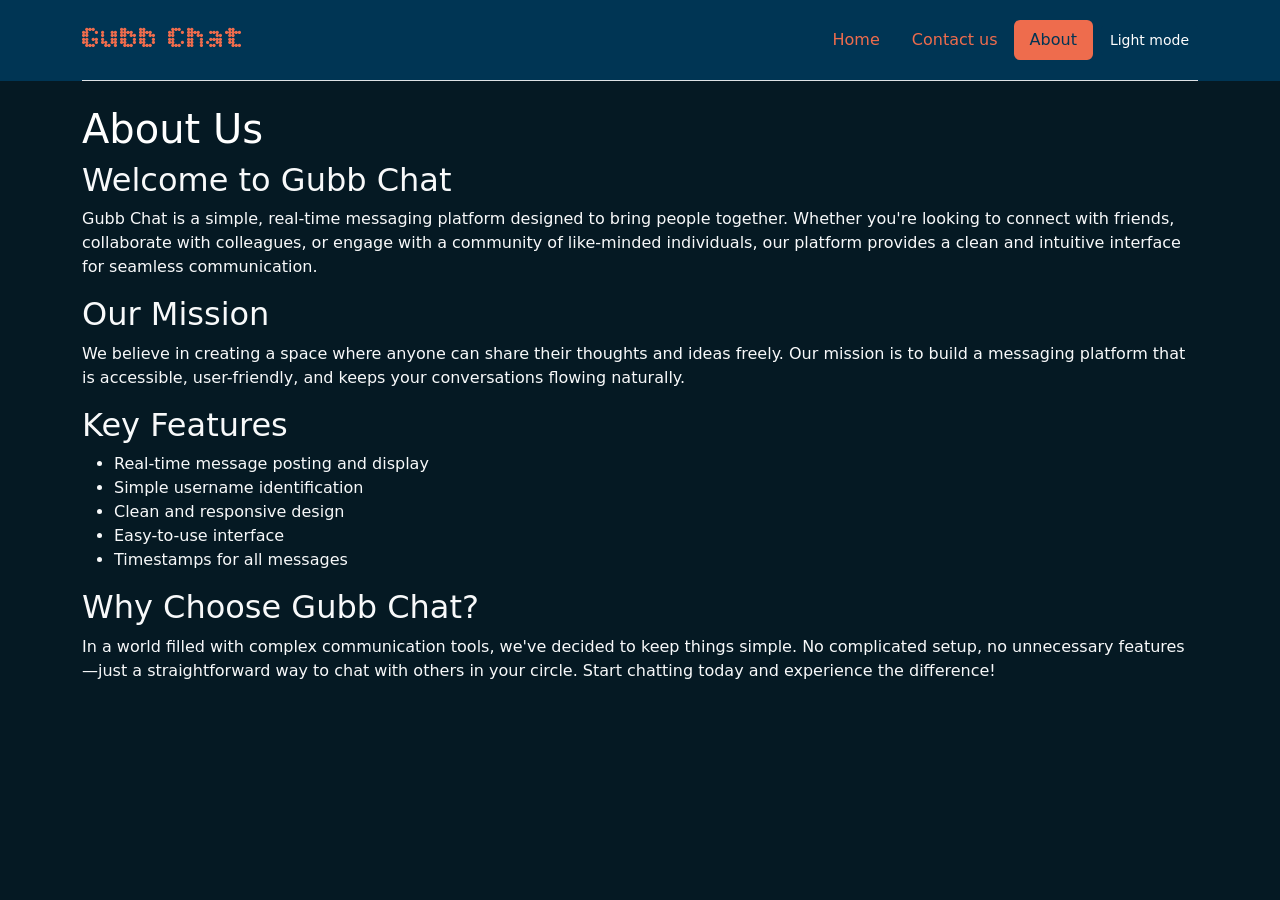
==== about.html @ 18053f1d "added light mode and styles all html" ====
<!DOCTYPE html>
<html lang="en">
<head>
  <meta charset="UTF-8">
  <title>About Us - Public Chat App</title>
  <link href="https://cdn.jsdelivr.net/npm/bootstrap@5.3.8/dist/css/bootstrap.min.css" rel="stylesheet" integrity="sha384-sRIl4kxILFvY47J16cr9ZwB07vP4J8+LH7qKQnuqkuIAvNWLzeN8tE5YBujZqJLB" crossorigin="anonymous">
  <link rel="stylesheet" href="css/style.css">
  <script src="script/theme.js" defer></script>
  <!-- google fonts -->
  <link rel="preconnect" href="https://fonts.googleapis.com">
  <link rel="preconnect" href="https://fonts.gstatic.com" crossorigin>
  <link href="https://fonts.googleapis.com/css2?family=Bitcount+Prop+Double:wght@100..900&display=swap" rel="stylesheet">
</head>
<body>
  <div class="bg-main">
    <div class="container">
      <header class="d-flex flex-wrap justify-content-center py-3 mb-4 border-bottom">
        <a href="/" class="d-flex align-items-center mb-3 mb-md-0 me-md-auto text-dark text-decoration-none">
          <!-- <svg class="bi me-2" width="40" height="32"><use xlink:href="#bootstrap"></use></svg> -->
          <span class="fs-2 bitcount-prop-double burnt-peach">Gubb Chat</span>
        </a>

        <ul class="nav nav-pills align-items-center">
          <li class="nav-item"><a href="index.html" class="nav-link">Home</a></li>
          <li class="nav-item"><a href="contact.html" class="nav-link">Contact us</a></li>
          <li class="nav-item"><a href="about.html" class="nav-link active" aria-current="page">About</a></li>
          <li class="nav-item ms-2">
            <button id="themeToggle" class="btn btn-burnt-peach btn-sm" type="button">Light mode</button>
          </li>
        </ul>
      </header>
    </div>
  </div>

  <div class="container text-light">
    <h1 class="white">About Us</h1>
    
    <section class="content">
      <h2>Welcome to Gubb Chat</h2>
      <p>
        Gubb Chat is a simple, real-time messaging platform designed to bring people together. 
        Whether you're looking to connect with friends, collaborate with colleagues, or engage with 
        a community of like-minded individuals, our platform provides a clean and intuitive interface 
        for seamless communication.
      </p>

      <h2>Our Mission</h2>
      <p>
        We believe in creating a space where anyone can share their thoughts and ideas freely. 
        Our mission is to build a messaging platform that is accessible, user-friendly, and 
        keeps your conversations flowing naturally.
      </p>

      <h2>Key Features</h2>
      <ul>
        <li>Real-time message posting and display</li>
        <li>Simple username identification</li>
        <li>Clean and responsive design</li>
        <li>Easy-to-use interface</li>
        <li>Timestamps for all messages</li>
      </ul>

      <h2>Why Choose Gubb Chat?</h2>
      <p>
        In a world filled with complex communication tools, we've decided to keep things simple. 
        No complicated setup, no unnecessary features—just a straightforward way to chat with others 
        in your circle. Start chatting today and experience the difference!
      </p>
    </section>
  </div>
     <script src="https://cdn.jsdelivr.net/npm/bootstrap@5.3.8/dist/js/bootstrap.bundle.min.js" integrity="sha384-FKyoEForCGlyvwx9Hj09JcYn3nv7wiPVlz7YYwJrWVcXK/BmnVDxM+D2scQbITxI" crossorigin="anonymous"></script>
</body>
</html>
---- css/style.css ----
:root {
  /* Theme tokens (dark = default) */
  --bg: #051923;
  --surface: #003554;
  --text: #ffffff;
  --accent: #ee6c4d;
  --accent-strong: #e15f41;
  --accent-stronger: #d75a3e;
  --btn-bg: #003554;
  --btn-bg-hover: #002a43;
  --btn-bg-active: #002439;
  --btn-focus-rgb: 0, 53, 84;
}

:root[data-theme="light"] {
  /* Light mode placeholders */
  --bg: #f6f7fb;
  --surface: #ffffff;
  --text: #0b1a24;
  --accent: #ee6c4d;
  --accent-strong: #e15f41;
  --accent-stronger: #d75a3e;
  --btn-bg: #003554;
  --btn-bg-hover: #002a43;
  --btn-bg-active: #002439;
  --btn-focus-rgb: 0, 53, 84;
}

body {
  background-color: var(--bg) !important;
  color: var(--text);
}

/* Message */
.message {
  padding: 12px 16px;
  border-radius: 14px;
  background: rgba(255, 255, 255, 0.08);
  box-shadow: 0 4px 12px rgba(0,0,0,0.2);
  transition: all 0.2s ease;
  cursor: grab;
  backdrop-filter: blur(6px);
}

/* Hover */
.message:hover {
  transform: translateY(-3px);
  background: rgba(255, 255, 255, 0.15);
}

/* När man drar */
.message.dragging {
  opacity: 0.5;
  transform: scale(0.95);
  cursor: grabbing;
}


/* Delete zone */
#deleteZone {
  margin-top: 20px;
  padding: 18px;
  text-align: center;
  border-radius: 16px;
  border: 2px dashed rgba(255, 0, 0, 0.4);
  color: rgba(255, 0, 0, 0.7);
  font-weight: bold;
  transition: all 0.25s ease;
}

/* Hover delete */
#deleteZone.hover {
  background: rgba(255, 0, 0, 0.2);
  border-color: red;
  color: white;
  transform: scale(1.05);
  box-shadow: 0 0 20px rgba(255, 0, 0, 0.4);
}

/* ====== Section: Colors ====== */
/* orange */
.burnt-peach-bg {
  background-color: var(--accent);
}
.burnt-peach {
  color: var(--accent);
}
/* Blue */
.deep-space-blue {
  color: var(--surface);
}
.deep-space-blue-bg { 
  background-color: var(--surface);
}
/* Darker blue */
.ink-black {
  color: var(--bg);
}
.ink-black-bg {
  background-color: var(--bg);
}

.white {
  color: var(--text);
}
.white-bg {
  background-color: #ffffff;
}
/* ====== Section: Colors ====== */

.bg-main {
  background-color: var(--surface);
}

.nav-pills {
  --bs-nav-pills-link-active-bg: var(--accent) !important;
}

.nav-link {
  color: var(--accent) !important;
}

.active  {
  color: var(--surface) !important
}

.btn-burnt-peach {
  --bs-btn-color: #ffffff;
  --bs-btn-bg: var(--btn-bg);
  --bs-btn-border-color: var(--btn-bg);
  --bs-btn-hover-color: #ffffff;
  --bs-btn-hover-bg: var(--btn-bg-hover);
  --bs-btn-hover-border-color: var(--btn-bg-hover);
  --bs-btn-focus-shadow-rgb: var(--btn-focus-rgb);
  --bs-btn-active-color: #ffffff;
  --bs-btn-active-bg: var(--btn-bg-active);
  --bs-btn-active-border-color: #cc553a;
}

.bitcount-prop-double {
  font-family: "Bitcount Prop Double", system-ui;
  font-optical-sizing: auto;
  font-weight: 400;
  font-style: normal;
  font-variation-settings:
    "slnt" 0,
    "CRSV" 0.5,
    "ELSH" 0,
    "ELXP" 0;
}
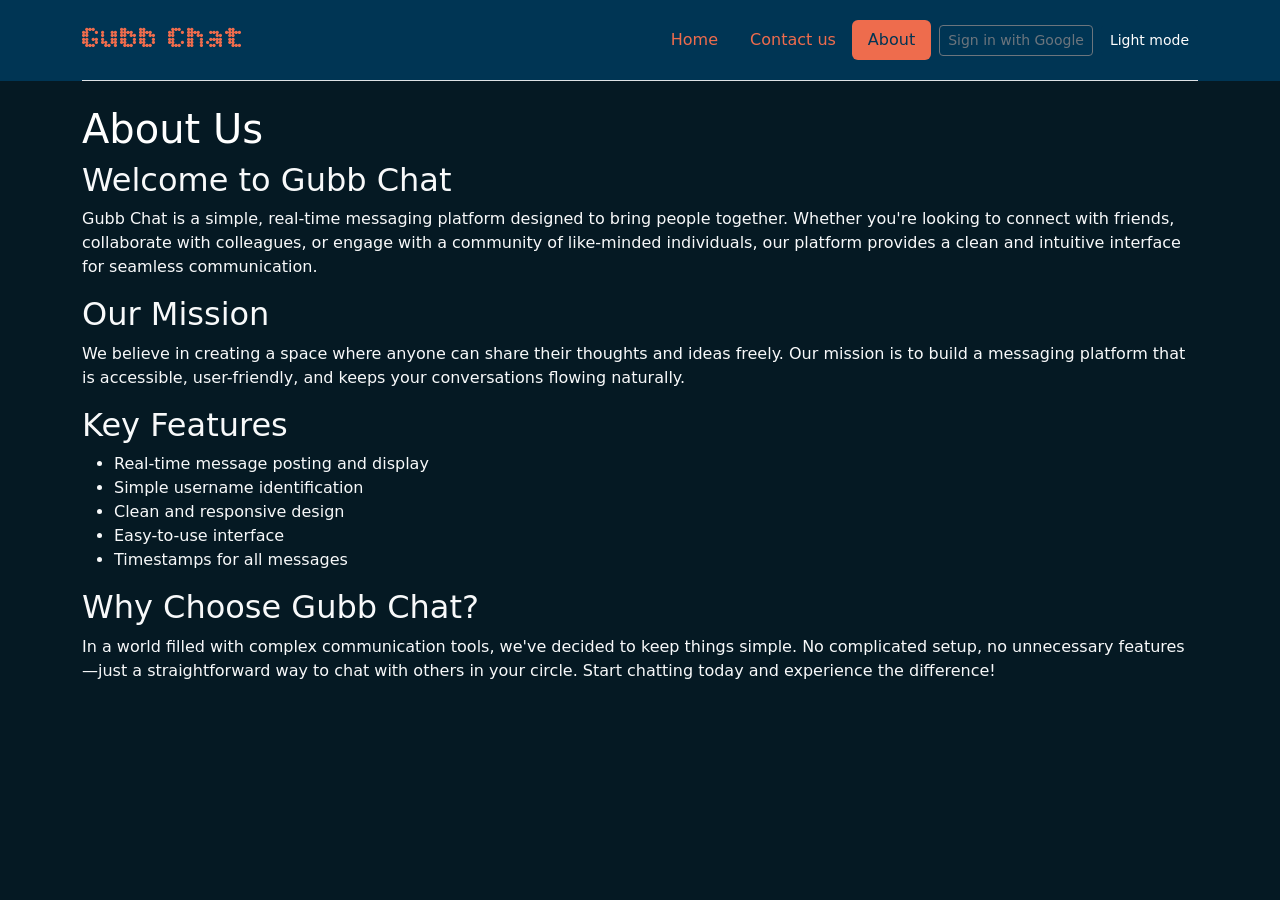
==== commit 7ca26260: "fixing link on deployed page" ====
--- a/about.html
+++ b/about.html
@@ -21,9 +21,11 @@
         </a>
 
         <ul class="nav nav-pills align-items-center">
-          <li class="nav-item"><a href="index.html" class="nav-link">Home</a></li>
-          <li class="nav-item"><a href="contact.html" class="nav-link">Contact us</a></li>
-          <li class="nav-item"><a href="about.html" class="nav-link active" aria-current="page">About</a></li>
+          <li class="nav-item"><a href="./index.html" class="nav-link">Home</a></li>
+          <li class="nav-item"><a href="./contact.html" class="nav-link">Contact us</a></li>
+          <li class="nav-item"><a href="./about.html" class="nav-link active" aria-current="page">About</a></li>
+          <li class="nav-item ms-2" id="loginItem"><button id="loginBtn" class="btn btn-outline-secondary btn-sm">Sign in with Google</button></li>
+          <li class="nav-item ms-2" id="logoutItem" style="display:none"><button id="logoutBtn" class="btn btn-outline-danger btn-sm">Sign out</button></li>
           <li class="nav-item ms-2">
             <button id="themeToggle" class="btn btn-burnt-peach btn-sm" type="button">Light mode</button>
           </li>
@@ -69,5 +71,6 @@
     </section>
   </div>
      <script src="https://cdn.jsdelivr.net/npm/bootstrap@5.3.8/dist/js/bootstrap.bundle.min.js" integrity="sha384-FKyoEForCGlyvwx9Hj09JcYn3nv7wiPVlz7YYwJrWVcXK/BmnVDxM+D2scQbITxI" crossorigin="anonymous"></script>
+  <script src="script/authNav.js" type="module" defer></script>
 </body>
 </html>
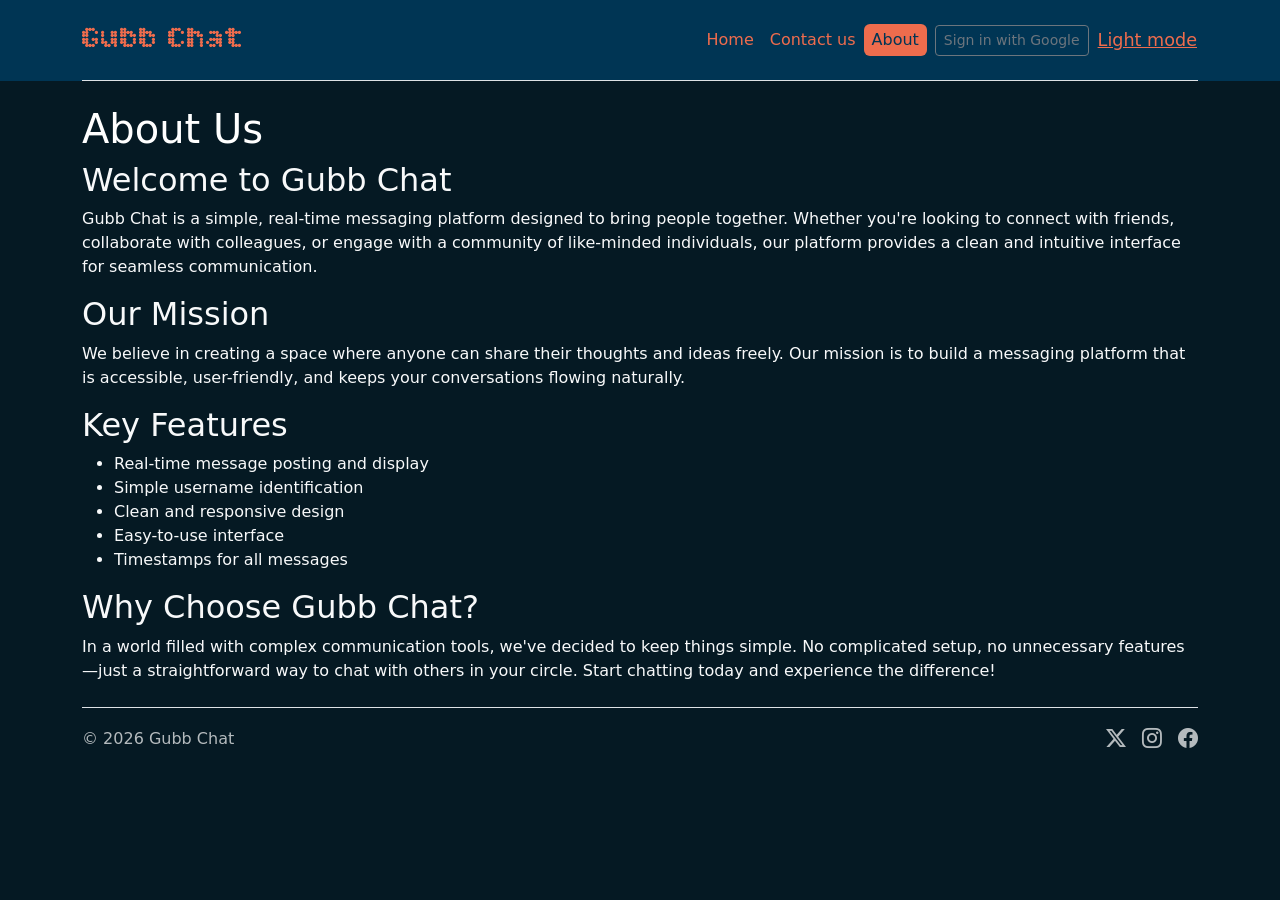
==== commit 1f0d72b7: "updated meta" ====
--- a/about.html
+++ b/about.html
@@ -2,10 +2,23 @@
 <html lang="en">
 <head>
   <meta charset="UTF-8">
-  <title>About Us - Public Chat App</title>
+  <meta name="viewport" content="width=device-width, initial-scale=1">
+  <meta name="description" content="Learn about Gubb Chat – who we are and what our public real-time chat platform is all about.">
+  <meta name="keywords" content="about, gubb chat, chat app, public chat">
+  <meta name="robots" content="index, follow">
+  <meta property="og:title" content="About Us - Gubb Chat">
+  <meta property="og:description" content="Learn about Gubb Chat – who we are and what our public real-time chat platform is all about.">
+  <meta property="og:type" content="website">
+  <meta property="og:image" content="GCfavico.jpg">
+  <link rel="canonical" href="about.html">
+  <link rel="icon" type="image/jpeg" href="GCfavico.jpg">
+  <title>About Us - Gubb Chat</title>
   <link href="https://cdn.jsdelivr.net/npm/bootstrap@5.3.8/dist/css/bootstrap.min.css" rel="stylesheet" integrity="sha384-sRIl4kxILFvY47J16cr9ZwB07vP4J8+LH7qKQnuqkuIAvNWLzeN8tE5YBujZqJLB" crossorigin="anonymous">
+  <link rel="stylesheet" href="https://cdn.jsdelivr.net/npm/bootstrap-icons@1.11.3/font/bootstrap-icons.min.css">
   <link rel="stylesheet" href="css/style.css">
+  <link rel="stylesheet" href="https://cdn.jsdelivr.net/npm/bootstrap-icons@1.11.3/font/bootstrap-icons.min.css">
   <script src="script/theme.js" defer></script>
+  <script src="script/translate.js" defer></script>
   <!-- google fonts -->
   <link rel="preconnect" href="https://fonts.googleapis.com">
   <link rel="preconnect" href="https://fonts.gstatic.com" crossorigin>
@@ -14,22 +27,32 @@
 <body>
   <div class="bg-main">
     <div class="container">
-      <header class="d-flex flex-wrap justify-content-center py-3 mb-4 border-bottom">
-        <a href="/" class="d-flex align-items-center mb-3 mb-md-0 me-md-auto text-dark text-decoration-none">
+      <header class="d-flex flex-wrap justify-content-between align-items-center py-3 mb-4 border-bottom">
+        <a href="index.html" class="d-flex align-items-center text-dark text-decoration-none">
           <!-- <svg class="bi me-2" width="40" height="32"><use xlink:href="#bootstrap"></use></svg> -->
           <span class="fs-2 bitcount-prop-double burnt-peach">Gubb Chat</span>
         </a>
 
-        <ul class="nav nav-pills align-items-center">
-          <li class="nav-item"><a href="./index.html" class="nav-link">Home</a></li>
-          <li class="nav-item"><a href="./contact.html" class="nav-link">Contact us</a></li>
-          <li class="nav-item"><a href="./about.html" class="nav-link active" aria-current="page">About</a></li>
-          <li class="nav-item ms-2" id="loginItem"><button id="loginBtn" class="btn btn-outline-secondary btn-sm">Sign in with Google</button></li>
-          <li class="nav-item ms-2" id="logoutItem" style="display:none"><button id="logoutBtn" class="btn btn-outline-danger btn-sm">Sign out</button></li>
-          <li class="nav-item ms-2">
-            <button id="themeToggle" class="btn btn-burnt-peach btn-sm" type="button">Light mode</button>
-          </li>
-        </ul>
+        <button class="burger-btn d-md-none" type="button" data-bs-toggle="collapse" data-bs-target="#navMenu" aria-controls="navMenu" aria-expanded="false" aria-label="Toggle navigation">
+          <span class="burger-bar"></span>
+          <span class="burger-bar"></span>
+          <span class="burger-bar"></span>
+        </button>
+
+        <div class="collapse w-100 d-md-flex justify-content-end" id="navMenu">
+          <ul class="nav nav-pills align-items-md-center flex-column flex-md-row align-items-start mt-2 mt-md-0">
+            <li class="nav-item"><a href="index.html" class="nav-link">Home</a></li>
+            <li class="nav-item"><a href="./contact.html" class="nav-link">Contact us</a></li>
+            <li class="nav-item"><a href="./about.html" class="nav-link active" aria-current="page">About</a></li>
+            <li class="nav-item ms-md-2" id="loginItem"><button id="loginBtn" class="btn btn-outline-secondary btn-sm">Sign in with Google</button></li>
+            <li class="nav-item ms-md-2" id="logoutItem" style="display:none"><button id="logoutBtn" class="btn btn-outline-danger btn-sm">Sign out</button></li>
+            <li class="nav-item ms-md-2">
+              <button id="themeToggle" class="theme-toggle-icon btn btn-link p-0" type="button" aria-label="Toggle theme">
+                <i class="bi bi-brightness-high"></i>
+              </button>
+            </li>
+          </ul>
+        </div>
       </header>
     </div>
   </div>
@@ -70,7 +93,27 @@
       </p>
     </section>
   </div>
-     <script src="https://cdn.jsdelivr.net/npm/bootstrap@5.3.8/dist/js/bootstrap.bundle.min.js" integrity="sha384-FKyoEForCGlyvwx9Hj09JcYn3nv7wiPVlz7YYwJrWVcXK/BmnVDxM+D2scQbITxI" crossorigin="anonymous"></script>
+
+  <div class="container">
+  <footer class="d-flex flex-wrap justify-content-between align-items-center py-3 my-4 border-top">
+    <div class="col-md-6 d-flex align-items-center">
+      <span class="text-muted">&copy; 2026 Gubb Chat</span>
+    </div>
+
+    <div class="col-md-6 d-flex justify-content-end align-items-center">
+      <div class="translate-shell me-3">
+        <a id="google_translate_element"></a>
+      </div>
+      <ul class="nav justify-content-end list-unstyled d-flex footer-social mb-0">
+        <li class="ms-3"><a class="text-muted" href="https://x.com" aria-label="Follow us on X" target="_blank" rel="noopener noreferrer"><i class="bi bi-twitter-x"></i></a></li>
+        <li class="ms-3"><a class="text-muted" href="https://instagram.com" aria-label="Follow us on Instagram" target="_blank" rel="noopener noreferrer"><i class="bi bi-instagram"></i></a></li>
+        <li class="ms-3"><a class="text-muted" href="https://facebook.com" aria-label="Follow us on Facebook" target="_blank" rel="noopener noreferrer"><i class="bi bi-facebook"></i></a></li>
+      </ul>
+    </div>
+  </footer>
+  </div>
+
+   <script src="https://cdn.jsdelivr.net/npm/bootstrap@5.3.8/dist/js/bootstrap.bundle.min.js" integrity="sha384-FKyoEForCGlyvwx9Hj09JcYn3nv7wiPVlz7YYwJrWVcXK/BmnVDxM+D2scQbITxI" crossorigin="anonymous"></script>
   <script src="script/authNav.js" type="module" defer></script>
 </body>
 </html>
--- a/css/style.css
+++ b/css/style.css
@@ -31,6 +31,11 @@
   color: var(--text);
 }
 
+/* Fix Bootstrap's text-light in light mode */
+:root[data-theme="light"] .text-light {
+  color: var(--text) !important;
+}
+
 /* Message */
 .message {
   padding: 12px 16px;
@@ -40,12 +45,305 @@
   transition: all 0.2s ease;
   cursor: grab;
   backdrop-filter: blur(6px);
-}
-
+  display: flex;
+  flex-direction: column;
+  gap: 4px;
+  position: relative;
+  overflow: visible;
+}
+
+.message-content {
+  position: relative;
+  padding-right: 44px;
+  padding-bottom: 30px;
+}
+
+.message-head {
+  display: flex;
+  justify-content: space-between;
+  gap: 10px;
+  align-items: flex-start;
+}
+
+.message-actions {
+  display: inline-flex;
+  align-items: center;
+  gap: 6px;
+}
+
+.message-edited {
+  margin-left: 6px;
+  font-size: 0.75rem;
+  color: rgba(0, 0, 0, 0.5);
+}
+
+.edit-btn {
+  border: 1px solid rgba(255, 255, 255, 0.3);
+  background: transparent;
+  color: #8d98a1;
+  border-radius: 999px;
+  width: 32px;
+  height: 32px;
+  line-height: 1;
+  display: inline-flex;
+  align-items: center;
+  justify-content: center;
+  cursor: pointer;
+  transition: all 0.2s ease;
+  flex-shrink: 0;
+}
+
+.edit-btn:hover {
+  color: var(--accent);
+  border-color: var(--accent);
+  transform: scale(1.05);
+}
+
+.edit-form {
+  display: flex;
+  flex-wrap: wrap;
+  gap: 6px;
+  margin-top: 4px;
+}
+
+.edit-input {
+  flex: 1 1 220px;
+  min-width: 180px;
+  border: 1px solid rgba(255, 255, 255, 0.35);
+  background: rgba(255, 255, 255, 0.08);
+  color: #000000;
+  border-radius: 8px;
+  padding: 4px 10px;
+}
+
+.edit-input:focus {
+  outline: none;
+  box-shadow: 0 0 0 2px rgba(var(--btn-focus-rgb), 0.4);
+}
+
+.verified-badge {
+  display: inline-flex;
+  align-items: center;
+  justify-content: center;
+  margin-left: 6px;
+  font-size: 0.9rem;
+  color: var(--accent);
+  line-height: 1;
+}
+
+.favorite-btn {
+  border: 1px solid rgba(255, 255, 255, 0.3);
+  background: transparent;
+  color: #8d98a1;
+  border-radius: 999px;
+  width: 32px;
+  height: 32px;
+  line-height: 1;
+  display: inline-flex;
+  align-items: center;
+  justify-content: center;
+  cursor: pointer;
+  transition: all 0.2s ease;
+  flex-shrink: 0;
+}
+
+.favorite-btn:hover {
+  color: #f2c94c;
+  border-color: #f2c94c;
+  transform: scale(1.05);
+}
+
+.favorite-btn.is-favorite {
+  color: #f2c94c;
+  border-color: #f2c94c;
+  background: rgba(242, 201, 76, 0.1);
+}
+
+.reaction-bar {
+  display: flex;
+  gap: 8px;
+  margin-top: 6px;
+  opacity: 0;
+  max-height: 0;
+  overflow: hidden;
+  transition: opacity 0.2s ease, max-height 0.2s ease;
+}
+
+.message:hover .reaction-bar,
+.message:focus-within .reaction-bar,
+.message.message-has-reactions .reaction-bar {
+  opacity: 1;
+  max-height: 40px;
+}
+
+.message:not(:hover):not(:focus-within) .reaction-btn:not(.has-count) {
+  display: none;
+}
+
+.reaction-btn {
+  background: transparent;
+  border: 1px solid rgba(255, 255, 255, 0.3);
+  border-radius: 999px;
+  padding: 2px 10px;
+  cursor: pointer;
+  transition: all 0.2s ease;
+  display: inline-flex;
+  align-items: center;
+  gap: 6px;
+  font-size: 0.85rem;
+  box-shadow: none !important;
+  outline: none !important;
+  filter: none !important;
+  text-shadow: none !important;
+  -webkit-tap-highlight-color: transparent;
+}
+
+.reaction-btn:hover {
+  border-color: rgba(255, 255, 255, 0.6);
+  transform: translateY(-1px);
+}
+
+.reaction-btn.is-active {
+  border-color: rgba(255, 255, 255, 0.6);
+  background: rgba(255, 255, 255, 0.08);
+  box-shadow: none !important;
+}
+
+.reaction-btn:focus,
+.reaction-btn:focus-visible,
+.reaction-btn:active {
+  outline: none;
+  box-shadow: none !important;
+  filter: none !important;
+  text-shadow: none !important;
+}
+
+.reaction-btn * {
+  box-shadow: none !important;
+  filter: none !important;
+  text-shadow: none !important;
+}
+
+.reply-toggle-btn {
+  position: absolute;
+  right: 44px;
+  bottom: 10px;
+  border: none;
+  background: transparent;
+  color: var(--accent);
+  border-radius: 0;
+  width: 32px;
+  height: 32px;
+  display: inline-flex;
+  align-items: center;
+  justify-content: center;
+  cursor: pointer;
+  transition: all 0.2s ease;
+  font-size: 1rem;
+  z-index: 2;
+  padding: 0;
+}
+
+.reply-toggle-btn:hover {
+  color: var(--accent-strong);
+  transform: translateY(-1px);
+}
+
+.reply-toggle-btn:active {
+  color: var(--accent-stronger);
+}
+
+.reply-toggle-btn.is-open {
+  color: var(--accent-stronger);
+}
+
+.reply-toggle-btn:focus,
+.reply-toggle-btn:focus-visible,
+.reply-toggle-btn:active {
+  outline: none;
+  box-shadow: none;
+}
+
+.reaction-count {
+  font-weight: 600;
+}
+
+.message.message-favorite {
+  border-left: 4px solid #f2c94c !important;
+}
+
+.message-time-div{
+    background-color: #f6f7fb;
+    padding: 10px;
+    display: flex;
+    position: absolute;
+    bottom: -32px;
+    left: 10px;
+    opacity: 0;
+}
+
+.message:hover > .message-content > .message-time-div,
+.reply:hover .message-time-div {
+    opacity: 1;
+    transition: opacity 0.5s ease;
+    transition-delay: 0.5s;
+}
+
+.message:has(.reply:hover) > .message-content > .message-time-div {
+    opacity: 0;
+}
+
+.reply{
+    width: 95%;
+    margin-left: auto;
+    font-size: 0.85rem;
+    padding: 6px 10px !important;
+    background: rgba(0, 0, 0, 0.08) !important;
+    box-shadow: none !important;
+}
+
+
+.reply .message-time {
+    font-size: 0.75rem;
+}
+
+
+@media (max-width: 576px) {
+  .message {
+    padding: 10px 12px;
+    border-radius: 10px;
+  }
+
+
+
+}
+.message-time {
+  display: block;
+  font-size: 0.8rem;
+  color: rgba(0, 0, 0, 0.45);
+}
 /* Hover */
 .message:hover {
   transform: translateY(-3px);
   background: rgba(255, 255, 255, 0.15);
+}
+
+/* Messages posted by authenticated users */
+.message.message-authenticated {
+  background: rgba(255, 255, 255, 0.08);
+  border-color: rgba(255, 255, 255, 0.2);
+}
+.message.message-authenticated:hover {
+  background: rgba(255, 255, 255, 0.15);
+}
+
+/* Own message (logged-in user) */
+.message.message-own {
+  background: rgba(212, 175, 55, 0.35);
+  border-color: rgba(212, 175, 55, 0.6) !important;
+}
+.message.message-own:hover {
+  background: rgba(212, 175, 55, 0.5);
 }
 
 /* När man drar */
@@ -57,15 +355,33 @@
 
 
 /* Delete zone */
-#deleteZone {
-  margin-top: 20px;
-  padding: 18px;
+.dropzones {
+  margin: 20px auto 0;
+  width: 100%;
+  max-width: 1320px;
+  padding: 0 12px;
+  display: grid;
+  grid-template-columns: 1fr;
+  gap: 16px;
+}
+
+#deleteZone,
+#favoriteZone {
+  padding: 28px;
   text-align: center;
   border-radius: 16px;
-  border: 2px dashed rgba(255, 0, 0, 0.4);
-  color: rgba(255, 0, 0, 0.7);
   font-weight: bold;
   transition: all 0.25s ease;
+}
+
+#deleteZone {
+  border: 2px dashed #d75a3e;
+  color: #d75a3e;
+}
+
+#favoriteZone {
+  border: 2px dashed #f2c94c;
+  color: #f2c94c;
 }
 
 /* Hover delete */
@@ -77,6 +393,22 @@
   box-shadow: 0 0 20px rgba(255, 0, 0, 0.4);
 }
 
+#favoriteZone.hover {
+  background: rgba(242, 201, 76, 0.2);
+  border-color: #ffd54f;
+  color: #ffffff;
+  transform: scale(1.05);
+  box-shadow: 0 0 20px rgba(242, 201, 76, 0.3);
+}
+
+@media (max-width: 768px) {
+  .dropzones {
+    margin-left: 0;
+    margin-right: 0;
+    grid-template-columns: 1fr;
+  }
+}
+
 /* ====== Section: Colors ====== */
 /* orange */
 .burnt-peach-bg {
@@ -112,16 +444,331 @@
   background-color: var(--surface);
 }
 
+.main-chat-icon {
+  margin-right: 8px;
+  color: var(--accent);
+  font-size: 1.2em;
+  vertical-align: -0.1em;
+}
+
+.theme-toggle-icon {
+  color: var(--accent);
+  font-size: 1.1rem;
+}
+
+.theme-toggle-icon:hover {
+  color: var(--accent-strong);
+}
+
+.theme-toggle-icon:focus,
+.theme-toggle-icon:focus-visible {
+  outline: none;
+  box-shadow: none;
+}
+
 .nav-pills {
   --bs-nav-pills-link-active-bg: var(--accent) !important;
 }
 
+
+/* ====== Burger menu ====== */
+.burger-btn {
+  background: none;
+  border: 1px solid rgba(255, 255, 255, 0.3);
+  border-radius: 4px;
+  padding: 6px 10px;
+  cursor: pointer;
+  display: flex;
+  flex-direction: column;
+  gap: 5px;
+  align-items: center;
+  justify-content: center;
+}
+
+.burger-bar {
+  display: block;
+  width: 22px;
+  height: 2px;
+  background: var(--text);
+  border-radius: 2px;
+  transition: all 0.3s ease;
+}
+
+@media (max-width: 767px) {
+  #navMenu {
+    padding-bottom: 0.5rem;
+  }
+
+  #navMenu .nav {
+    gap: 0.25rem;
+    width: 100%;
+  }
+
+  #navMenu .nav-item {
+    width: 100%;
+  }
+
+  #navMenu .nav-link,
+  #navMenu .btn {
+    width: 100%;
+    text-align: left;
+  }
+}
+
+@media (min-width: 768px) {
+  #navMenu {
+    width: auto !important;
+    flex: 0 0 auto;
+  }
+}
+
 .nav-link {
   color: var(--accent) !important;
+  display: inline-flex;
+  align-items: center;
+  justify-content: center;
+  padding: 0.25rem 0.5rem;
+  line-height: 1;
+  min-height: 32px;
+  border-radius: 0.375rem;
 }
 
 .active  {
   color: var(--surface) !important
+}
+
+.footer-social a {
+  color: var(--text) !important;
+  opacity: 0.7;
+  font-size: 1.25rem;
+  transition: color 0.2s ease, opacity 0.2s ease, transform 0.2s ease;
+}
+
+.footer-social a:hover {
+  color: var(--accent) !important;
+  opacity: 1;
+  transform: translateY(-2px);
+}
+
+/* ====== Terms and Conditions Modal ====== */
+.terms-modal {
+  display: flex;
+  position: fixed;
+  z-index: 10000;
+  left: 0;
+  top: 0;
+  width: 100%;
+  height: 100%;
+  background-color: rgba(0, 0, 0, 0.6);
+  align-items: center;
+  justify-content: center;
+  opacity: 1;
+  visibility: visible;
+  transition: opacity 0.3s ease, visibility 0.3s ease;
+}
+
+.terms-modal.hidden {
+  opacity: 0;
+  visibility: hidden;
+}
+
+.terms-modal-content {
+  background-color: var(--surface);
+  border-radius: 12px;
+  box-shadow: 0 8px 32px rgba(0, 0, 0, 0.3);
+  max-width: 600px;
+  width: 90%;
+  max-height: 80vh;
+  display: flex;
+  flex-direction: column;
+  animation: slideUp 0.3s ease;
+}
+
+@keyframes slideUp {
+  from {
+    transform: translateY(30px);
+    opacity: 0;
+  }
+  to {
+    transform: translateY(0);
+    opacity: 1;
+  }
+}
+
+.terms-modal-header {
+  padding: 20px 24px;
+  border-bottom: 1px solid rgba(255, 255, 255, 0.1);
+  display: flex;
+  justify-content: space-between;
+  align-items: center;
+}
+
+.terms-modal-header h2 {
+  margin: 0;
+  color: var(--text);
+  font-size: 1.5rem;
+}
+
+.terms-close-btn {
+  background: none;
+  border: none;
+  color: var(--text);
+  font-size: 28px;
+  cursor: pointer;
+  padding: 0;
+  width: 32px;
+  height: 32px;
+  display: flex;
+  align-items: center;
+  justify-content: center;
+  opacity: 0.7;
+  transition: opacity 0.2s ease, color 0.2s ease;
+}
+
+.terms-close-btn:hover {
+  opacity: 1;
+  color: var(--accent);
+}
+
+.terms-modal-body {
+  padding: 24px;
+  overflow-y: auto;
+  flex: 1;
+  color: var(--text);
+}
+
+.terms-modal-body h4 {
+  color: var(--accent);
+  margin-top: 16px;
+  margin-bottom: 8px;
+  font-size: 1.1rem;
+}
+
+.terms-modal-body p {
+  margin-bottom: 12px;
+  line-height: 1.6;
+  font-size: 0.95rem;
+}
+
+.terms-modal-body ul {
+  margin: 12px 0 12px 20px;
+  padding-left: 0;
+}
+
+.terms-modal-body ul li {
+  margin-bottom: 6px;
+  line-height: 1.5;
+}
+
+.terms-modal-footer {
+  padding: 16px 24px;
+  border-top: 1px solid rgba(255, 255, 255, 0.1);
+  display: flex;
+  flex-direction: column;
+  gap: 16px;
+}
+
+.terms-checkbox-wrapper {
+  display: flex;
+  align-items: center;
+  gap: 10px;
+}
+
+.terms-checkbox-wrapper input[type="checkbox"] {
+  width: 18px;
+  height: 18px;
+  cursor: pointer;
+  accent-color: var(--accent);
+}
+
+.terms-checkbox-wrapper label {
+  margin-bottom: 0;
+  cursor: pointer;
+  color: var(--text);
+  user-select: none;
+}
+
+.terms-buttons {
+  display: flex;
+  gap: 12px;
+  justify-content: flex-end;
+}
+
+.terms-modal-footer .btn {
+  padding: 8px 24px;
+  font-weight: 500;
+  border-radius: 6px;
+  min-width: 100px;
+}
+
+.btn-burnt-peach {
+  background-color: var(--accent) !important;
+  border-color: var(--accent) !important;
+  color: white !important;
+  transition: all 0.2s ease;
+}
+
+.btn-burnt-peach:hover {
+  background-color: var(--accent-strong) !important;
+  border-color: var(--accent-strong) !important;
+}
+
+.btn-burnt-peach:disabled {
+  background-color: rgba(238, 108, 77, 0.5) !important;
+  border-color: rgba(238, 108, 77, 0.5) !important;
+  color: rgba(255, 255, 255, 0.6) !important;
+  cursor: not-allowed;
+  opacity: 0.6;
+}
+
+.btn-burnt-peach:disabled:hover {
+  background-color: rgba(238, 108, 77, 0.5) !important;
+  border-color: rgba(238, 108, 77, 0.5) !important;
+}
+
+/* Responsive */
+@media (max-width: 576px) {
+  .terms-modal-content {
+    width: 95%;
+    max-height: 90vh;
+  }
+
+  .terms-modal-header {
+    padding: 16px 16px;
+  }
+
+  .terms-modal-header h2 {
+    font-size: 1.3rem;
+  }
+
+  .terms-modal-body {
+    padding: 16px;
+  }
+
+  .terms-modal-footer {
+    padding: 12px 16px;
+    gap: 12px;
+  }
+
+  .terms-buttons {
+    flex-direction: column;
+  }
+
+  .terms-modal-footer .btn,
+  .terms-buttons .btn {
+    width: 100%;
+    min-width: auto;
+  }
+}
+
+
+.footer-social .bi {
+  display: inline-block;
+}
+
+footer .text-muted {
+  color: var(--text) !important;
+  opacity: 0.7;
 }
 
 .btn-burnt-peach {
@@ -148,3 +795,112 @@
     "ELSH" 0,
     "ELXP" 0;
 }
+
+.emoji-post-group {
+  gap: 0.7rem;
+  align-items: center;
+}
+
+#emojis {
+  background-color: var(--surface);
+  color: var(--text);
+  border: 1px solid var(--accent);
+  border-radius: 6px;
+  padding: 4px 8px;
+  cursor: pointer;
+}
+
+#emojis:focus {
+  outline: none;
+  box-shadow: 0 0 0 2px rgba(var(--btn-focus-rgb), 0.4);
+}
+
+#emojis {
+  min-height: 38px;
+  padding: 4px 10px;
+  border-radius: 999px;
+  border: 1px solid rgba(255, 255, 255, 0.35);
+  background: rgba(255, 255, 255, 0.08);
+  color: var(--text);
+  font-size: 1rem;
+}
+
+#emojis:hover {
+  border-color: rgba(255, 255, 255, 0.6);
+}
+
+#textColorPicker {
+  width: 36px;
+  height: 36px;
+  border-radius: 8px;
+  border: 1px solid rgba(255, 255, 255, 0.35);
+  background: rgba(255, 255, 255, 0.08);
+  cursor: pointer;
+}
+
+
+.color-picker-group {
+  background-color: var(--accent);
+  border: 1px solid var(--accent);
+  color: white;
+}
+
+.color-picker-group .form-label {
+  color: white;
+  margin-bottom: 0;
+}
+
+#textColorPicker {
+  position: absolute;
+  top: 0;
+  left: 0;
+  width: 100%;
+  height: 100%;
+  opacity: 0;
+  cursor: pointer;
+  padding: 0;
+  border: none;
+}
+
+.color-swatch-wrapper {
+  position: relative;
+  width: 26px;
+  height: 26px;
+  flex-shrink: 0;
+}
+
+.color-swatch-preview {
+  width: 26px;
+  height: 26px;
+  border-radius: 4px;
+  border: 2px solid white;
+  pointer-events: none;
+}
+
+#fireworkContainer {
+  position: fixed;
+  top: 0;
+  left: 0;
+  width: 100%;
+  height: 100%;
+  pointer-events: none;
+  overflow: hiddsen;
+  z-index: 9999;
+}
+
+.firework {
+  position: absolute;
+  font-size: 2rem;
+  animation: explode 1s ease-out forwards;
+}
+
+@keyframes explode {
+  0% {
+    transform: scale(0.5) translateY(0);
+    opacity: 1;
+  }
+  100% {
+    transform: scale(1.8) translateY(-80px);
+    opacity: 0;
+  }
+}
